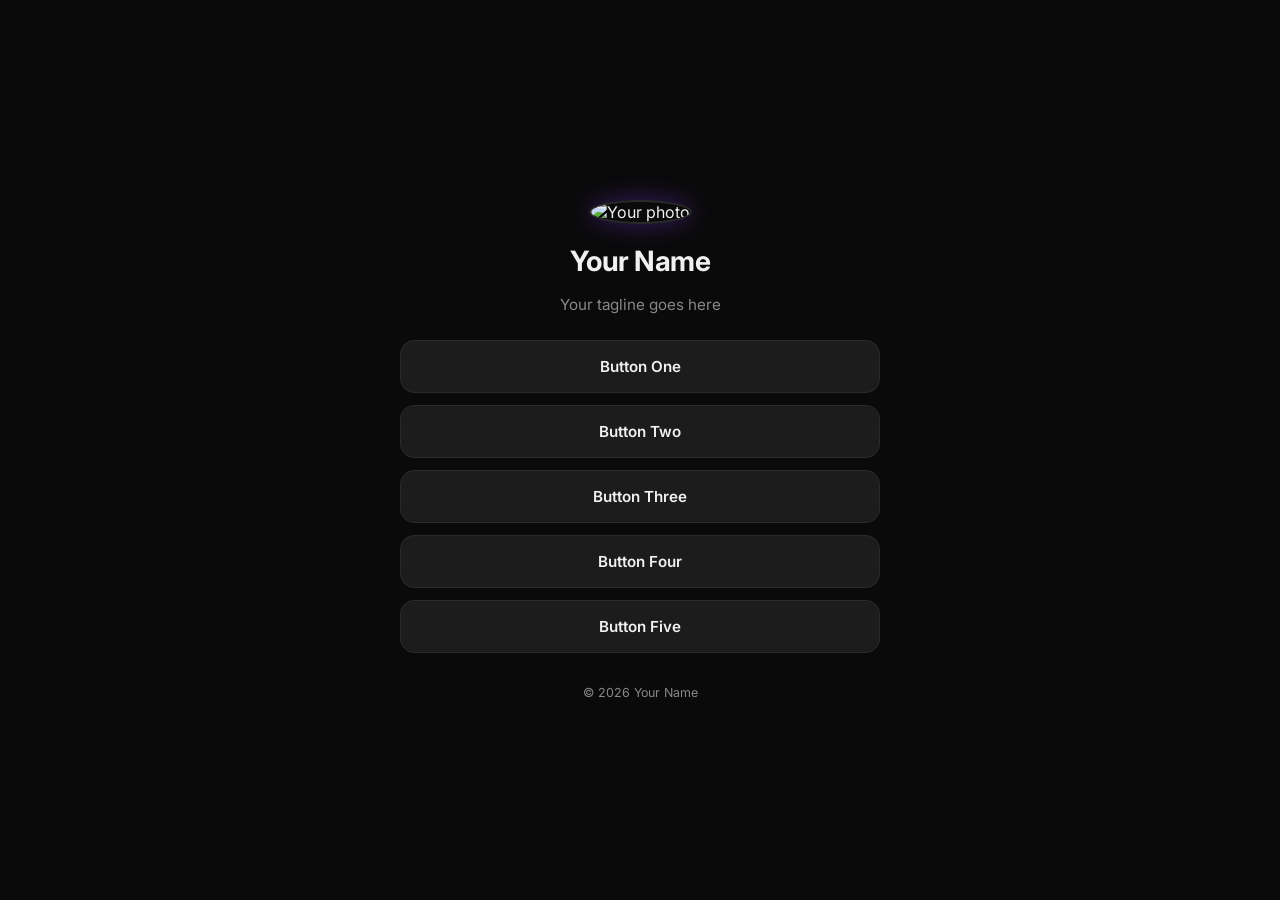
==== index.html @ f2e63030 "Add personal website with dark sleek design and placeholder buttons https://claude.ai/code/session_0" ====
<!DOCTYPE html>
<html lang="en">
<head>
  <meta charset="UTF-8" />
  <meta name="viewport" content="width=device-width, initial-scale=1.0" />
  <title>Your Name</title>
  <link rel="stylesheet" href="style.css" />
  <link rel="preconnect" href="https://fonts.googleapis.com" />
  <link rel="preconnect" href="https://fonts.gstatic.com" crossorigin />
  <link href="https://fonts.googleapis.com/css2?family=Inter:wght@400;600;700&display=swap" rel="stylesheet" />
</head>
<body>
  <div class="container">

    <!-- AVATAR: replace src with your photo URL -->
    <div class="avatar-wrapper">
      <img class="avatar" src="https://placehold.co/120x120/222/888?text=YOU" alt="Your photo" />
    </div>

    <!-- NAME: replace with your name -->
    <h1 class="name">Your Name</h1>

    <!-- TAGLINE: replace with your tagline -->
    <p class="tagline">Your tagline goes here</p>

    <!-- BUTTONS: update href and label for each button -->
    <nav class="links">
      <a class="btn" href="#">Button One</a>
      <a class="btn" href="#">Button Two</a>
      <a class="btn" href="#">Button Three</a>
      <a class="btn" href="#">Button Four</a>
      <a class="btn" href="#">Button Five</a>
    </nav>

    <!-- FOOTER: update with your info -->
    <footer class="footer">© 2026 Your Name</footer>

  </div>
</body>
</html>
---- style.css ----
*, *::before, *::after {
  box-sizing: border-box;
  margin: 0;
  padding: 0;
}

:root {
  --bg: #0a0a0a;
  --surface: #141414;
  --border: #2a2a2a;
  --text-primary: #f0f0f0;
  --text-secondary: #888;
  --accent: #7c3aed;
  --accent-glow: rgba(124, 58, 237, 0.4);
  --btn-bg: #1c1c1c;
  --btn-hover-bg: #242424;
  --radius: 14px;
  --transition: 0.2s ease;
}

body {
  background-color: var(--bg);
  color: var(--text-primary);
  font-family: 'Inter', sans-serif;
  min-height: 100vh;
  display: flex;
  align-items: center;
  justify-content: center;
  padding: 24px;
}

.container {
  display: flex;
  flex-direction: column;
  align-items: center;
  width: 100%;
  max-width: 480px;
  gap: 16px;
}

/* Avatar */
.avatar-wrapper {
  margin-bottom: 4px;
}

.avatar {
  width: 100px;
  height: 100px;
  border-radius: 50%;
  border: 2px solid var(--border);
  object-fit: cover;
  box-shadow: 0 0 24px var(--accent-glow);
}

/* Name */
.name {
  font-size: 1.75rem;
  font-weight: 700;
  letter-spacing: -0.5px;
  color: var(--text-primary);
  text-align: center;
}

/* Tagline */
.tagline {
  font-size: 0.95rem;
  color: var(--text-secondary);
  text-align: center;
  max-width: 320px;
  line-height: 1.5;
  margin-bottom: 8px;
}

/* Buttons */
.links {
  display: flex;
  flex-direction: column;
  gap: 12px;
  width: 100%;
}

.btn {
  display: flex;
  align-items: center;
  justify-content: center;
  width: 100%;
  padding: 16px 24px;
  background: var(--btn-bg);
  color: var(--text-primary);
  font-family: 'Inter', sans-serif;
  font-size: 0.95rem;
  font-weight: 600;
  text-decoration: none;
  border-radius: var(--radius);
  border: 1px solid var(--border);
  cursor: pointer;
  transition: background var(--transition), border-color var(--transition), box-shadow var(--transition), transform var(--transition);
}

.btn:hover {
  background: var(--btn-hover-bg);
  border-color: var(--accent);
  box-shadow: 0 0 16px var(--accent-glow);
  transform: translateY(-2px);
}

.btn:active {
  transform: translateY(0);
  box-shadow: none;
}

/* Footer */
.footer {
  margin-top: 16px;
  font-size: 0.78rem;
  color: var(--text-secondary);
  text-align: center;
}

/* Mobile */
@media (max-width: 400px) {
  .name {
    font-size: 1.4rem;
  }
  .btn {
    padding: 14px 20px;
  }
}
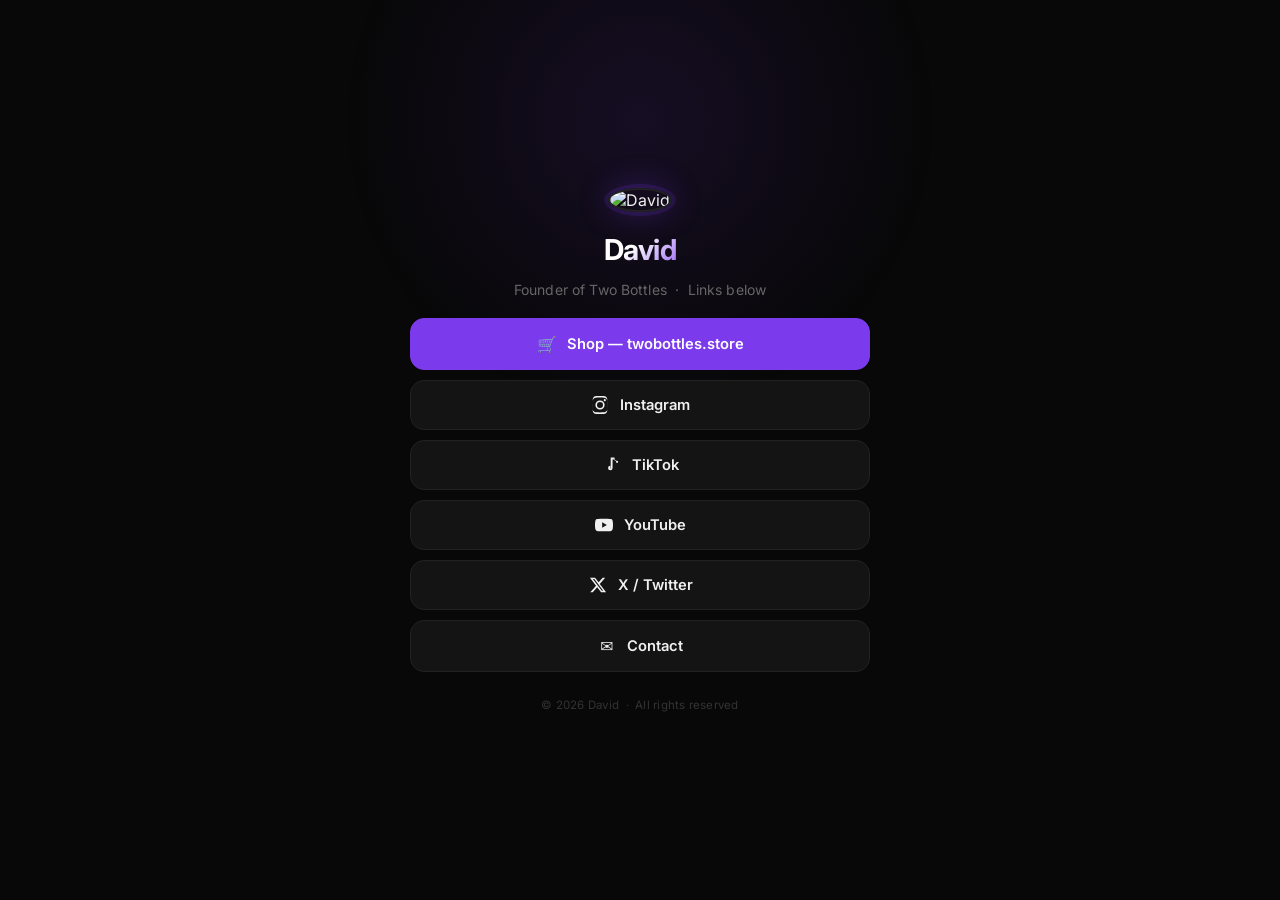
==== commit 38f0efc2: "Complete personal website with icons, social links, and polished dark theme https://claude.ai/code/s" ====
--- a/index.html
+++ b/index.html
@@ -3,38 +3,58 @@
 <head>
   <meta charset="UTF-8" />
   <meta name="viewport" content="width=device-width, initial-scale=1.0" />
-  <title>Your Name</title>
+  <title>David</title>
   <link rel="stylesheet" href="style.css" />
   <link rel="preconnect" href="https://fonts.googleapis.com" />
   <link rel="preconnect" href="https://fonts.gstatic.com" crossorigin />
-  <link href="https://fonts.googleapis.com/css2?family=Inter:wght@400;600;700&display=swap" rel="stylesheet" />
+  <link href="https://fonts.googleapis.com/css2?family=Inter:wght@400;500;600;700&display=swap" rel="stylesheet" />
 </head>
 <body>
   <div class="container">
 
-    <!-- AVATAR: replace src with your photo URL -->
     <div class="avatar-wrapper">
-      <img class="avatar" src="https://placehold.co/120x120/222/888?text=YOU" alt="Your photo" />
+      <!-- SWAP src with your photo URL -->
+      <img class="avatar" src="https://placehold.co/120x120/1a1a1a/888?text=D" alt="David" />
     </div>
 
-    <!-- NAME: replace with your name -->
-    <h1 class="name">Your Name</h1>
+    <h1 class="name">David</h1>
+    <p class="tagline">Founder of Two Bottles &nbsp;·&nbsp; Links below</p>
 
-    <!-- TAGLINE: replace with your tagline -->
-    <p class="tagline">Your tagline goes here</p>
-
-    <!-- BUTTONS: update href and label for each button -->
     <nav class="links">
-      <a class="btn" href="#">Button One</a>
-      <a class="btn" href="#">Button Two</a>
-      <a class="btn" href="#">Button Three</a>
-      <a class="btn" href="#">Button Four</a>
-      <a class="btn" href="#">Button Five</a>
+      <a class="btn btn-accent" href="https://twobottles.store" target="_blank" rel="noopener">
+        <span class="btn-icon">🛒</span> Shop — twobottles.store
+      </a>
+      <a class="btn" href="https://instagram.com/YOURUSERNAME" target="_blank" rel="noopener">
+        <span class="btn-icon">
+          <svg viewBox="0 0 24 24" fill="currentColor" width="18" height="18"><path d="M12 2.163c3.204 0 3.584.012 4.85.07 1.366.062 2.633.336 3.608 1.311.975.975 1.249 2.242 1.311 3.608.058 1.266.07 1.646.07 4.85s-.012 3.584-.07 4.85c-.062 1.366-.336 2.633-1.311 3.608-.975.975-2.242 1.249-3.608 1.311-1.266.058-1.646.07-4.85.07s-3.584-.012-4.85-.07c-1.366-.062-2.633-.336-3.608-1.311-.975-.975-1.249-2.242-1.311-3.608C2.175 15.584 2.163 15.204 2.163 12s.012-3.584.07-4.85c.062-1.366.336-2.633 1.311-3.608.975-.975 2.242-1.249 3.608-1.311C8.416 2.175 8.796 2.163 12 2.163zm0-2.163C8.741 0 8.333.014 7.053.072 5.775.131 4.602.425 3.635 1.392 2.668 2.359 2.374 3.532 2.315 4.81 2.257 6.09 2.243 6.498 2.243 12c0 5.502.014 5.91.072 7.19.059 1.278.353 2.451 1.32 3.418.967.967 2.14 1.261 3.418 1.32C8.333 23.986 8.741 24 12 24s3.667-.014 4.947-.072c1.278-.059 2.451-.353 3.418-1.32.967-.967 1.261-2.14 1.32-3.418.058-1.28.072-1.688.072-7.19 0-5.502-.014-5.91-.072-7.19-.059-1.278-.353-2.451-1.32-3.418C19.398.425 18.225.131 16.947.072 15.667.014 15.259 0 12 0zm0 5.838a6.162 6.162 0 1 0 0 12.324 6.162 6.162 0 0 0 0-12.324zm0 10.162a4 4 0 1 1 0-8 4 4 0 0 1 0 8zm6.406-11.845a1.44 1.44 0 1 0 0 2.881 1.44 1.44 0 0 0 0-2.881z"/></svg>
+        </span>
+        Instagram
+      </a>
+      <a class="btn" href="https://tiktok.com/@YOURUSERNAME" target="_blank" rel="noopener">
+        <span class="btn-icon">
+          <svg viewBox="0 0 24 24" fill="currentColor" width="18" height="18"><path d="M12.75 2h2.5A4.75 4.75 0 0 0 20 6.75V9h-2.5V6.75A2.25 2.25 0 0 1 15.25 4.5h-2.5V16a3 3 0 1 1-3-3v2.5a.5.5 0 1 0 .5.5V2h2.5z"/></svg>
+        </span>
+        TikTok
+      </a>
+      <a class="btn" href="https://youtube.com/@YOURUSERNAME" target="_blank" rel="noopener">
+        <span class="btn-icon">
+          <svg viewBox="0 0 24 24" fill="currentColor" width="18" height="18"><path d="M23.498 6.186a3.016 3.016 0 0 0-2.122-2.136C19.505 3.545 12 3.545 12 3.545s-7.505 0-9.377.505A3.017 3.017 0 0 0 .502 6.186C0 8.07 0 12 0 12s0 3.93.502 5.814a3.016 3.016 0 0 0 2.122 2.136c1.871.505 9.376.505 9.376.505s7.505 0 9.377-.505a3.015 3.015 0 0 0 2.122-2.136C24 15.93 24 12 24 12s0-3.93-.502-5.814zM9.545 15.568V8.432L15.818 12l-6.273 3.568z"/></svg>
+        </span>
+        YouTube
+      </a>
+      <a class="btn" href="https://x.com/YOURUSERNAME" target="_blank" rel="noopener">
+        <span class="btn-icon">
+          <svg viewBox="0 0 24 24" fill="currentColor" width="18" height="18"><path d="M18.244 2.25h3.308l-7.227 8.26 8.502 11.24H16.17l-5.214-6.817L4.99 21.75H1.68l7.73-8.835L1.254 2.25H8.08l4.713 6.231zm-1.161 17.52h1.833L7.084 4.126H5.117z"/></svg>
+        </span>
+        X / Twitter
+      </a>
+      <a class="btn" href="mailto:you@example.com">
+        <span class="btn-icon">✉️</span>
+        Contact
+      </a>
     </nav>
 
-    <!-- FOOTER: update with your info -->
-    <footer class="footer">© 2026 Your Name</footer>
-
+    <footer class="footer">© 2026 David &nbsp;·&nbsp; All rights reserved</footer>
   </div>
 </body>
 </html>
--- a/style.css
+++ b/style.css
@@ -5,77 +5,104 @@
 }
 
 :root {
-  --bg: #0a0a0a;
-  --surface: #141414;
-  --border: #2a2a2a;
-  --text-primary: #f0f0f0;
-  --text-secondary: #888;
+  --bg: #080808;
+  --surface: #111;
+  --border: #222;
+  --border-hover: #7c3aed;
+  --text: #f0f0f0;
+  --muted: #666;
   --accent: #7c3aed;
-  --accent-glow: rgba(124, 58, 237, 0.4);
-  --btn-bg: #1c1c1c;
-  --btn-hover-bg: #242424;
+  --accent-light: #9f6ef5;
+  --glow: rgba(124, 58, 237, 0.35);
+  --btn: #141414;
+  --btn-hover: #1c1c1c;
   --radius: 14px;
-  --transition: 0.2s ease;
+  --ease: cubic-bezier(0.4, 0, 0.2, 1);
 }
 
+html { scroll-behavior: smooth; }
+
 body {
-  background-color: var(--bg);
-  color: var(--text-primary);
-  font-family: 'Inter', sans-serif;
+  background: var(--bg);
+  color: var(--text);
+  font-family: 'Inter', system-ui, sans-serif;
   min-height: 100vh;
   display: flex;
   align-items: center;
   justify-content: center;
-  padding: 24px;
+  padding: 32px 20px;
+  -webkit-font-smoothing: antialiased;
+}
+
+/* subtle radial glow behind content */
+body::before {
+  content: '';
+  position: fixed;
+  top: -20%;
+  left: 50%;
+  transform: translateX(-50%);
+  width: 600px;
+  height: 600px;
+  background: radial-gradient(circle, rgba(124,58,237,0.12) 0%, transparent 70%);
+  pointer-events: none;
+  z-index: 0;
 }
 
 .container {
+  position: relative;
+  z-index: 1;
   display: flex;
   flex-direction: column;
   align-items: center;
   width: 100%;
-  max-width: 480px;
-  gap: 16px;
+  max-width: 460px;
+  gap: 14px;
 }
 
-/* Avatar */
+/* ── Avatar ── */
 .avatar-wrapper {
-  margin-bottom: 4px;
+  margin-bottom: 6px;
 }
 
 .avatar {
-  width: 100px;
-  height: 100px;
+  width: 96px;
+  height: 96px;
   border-radius: 50%;
+  object-fit: cover;
   border: 2px solid var(--border);
-  object-fit: cover;
-  box-shadow: 0 0 24px var(--accent-glow);
+  box-shadow: 0 0 0 4px rgba(124,58,237,0.15), 0 0 32px var(--glow);
+  transition: box-shadow 0.3s var(--ease);
 }
 
-/* Name */
-.name {
-  font-size: 1.75rem;
-  font-weight: 700;
-  letter-spacing: -0.5px;
-  color: var(--text-primary);
-  text-align: center;
+.avatar:hover {
+  box-shadow: 0 0 0 4px rgba(124,58,237,0.3), 0 0 48px var(--glow);
 }
 
-/* Tagline */
-.tagline {
-  font-size: 0.95rem;
-  color: var(--text-secondary);
+/* ── Name & tagline ── */
+.name {
+  font-size: 1.8rem;
+  font-weight: 700;
+  letter-spacing: -0.6px;
   text-align: center;
-  max-width: 320px;
-  line-height: 1.5;
-  margin-bottom: 8px;
+  background: linear-gradient(135deg, #fff 40%, var(--accent-light));
+  -webkit-background-clip: text;
+  -webkit-text-fill-color: transparent;
+  background-clip: text;
 }
 
-/* Buttons */
+.tagline {
+  font-size: 0.875rem;
+  color: var(--muted);
+  text-align: center;
+  letter-spacing: 0.01em;
+  margin-bottom: 6px;
+}
+
+/* ── Link buttons ── */
 .links {
   display: flex;
   flex-direction: column;
-  gap: 12px;
+  gap: 10px;
   width: 100%;
 }
 
@@ -83,24 +110,30 @@
   display: flex;
   align-items: center;
   justify-content: center;
+  gap: 10px;
   width: 100%;
-  padding: 16px 24px;
-  background: var(--btn-bg);
-  color: var(--text-primary);
-  font-family: 'Inter', sans-serif;
-  font-size: 0.95rem;
+  padding: 15px 22px;
+  background: var(--btn);
+  color: var(--text);
+  font-family: inherit;
+  font-size: 0.92rem;
   font-weight: 600;
   text-decoration: none;
   border-radius: var(--radius);
   border: 1px solid var(--border);
   cursor: pointer;
-  transition: background var(--transition), border-color var(--transition), box-shadow var(--transition), transform var(--transition);
+  transition:
+    background 0.18s var(--ease),
+    border-color 0.18s var(--ease),
+    box-shadow 0.18s var(--ease),
+    transform 0.18s var(--ease);
+  user-select: none;
 }
 
 .btn:hover {
-  background: var(--btn-hover-bg);
-  border-color: var(--accent);
-  box-shadow: 0 0 16px var(--accent-glow);
+  background: var(--btn-hover);
+  border-color: var(--border-hover);
+  box-shadow: 0 0 20px var(--glow);
   transform: translateY(-2px);
 }
 
@@ -109,20 +142,39 @@
   box-shadow: none;
 }
 
-/* Footer */
-.footer {
-  margin-top: 16px;
-  font-size: 0.78rem;
-  color: var(--text-secondary);
-  text-align: center;
+/* accent / primary button */
+.btn-accent {
+  background: var(--accent);
+  border-color: var(--accent);
+  color: #fff;
 }
 
-/* Mobile */
-@media (max-width: 400px) {
-  .name {
-    font-size: 1.4rem;
-  }
-  .btn {
-    padding: 14px 20px;
-  }
+.btn-accent:hover {
+  background: var(--accent-light);
+  border-color: var(--accent-light);
+  box-shadow: 0 0 28px var(--glow);
 }
+
+.btn-icon {
+  display: flex;
+  align-items: center;
+  flex-shrink: 0;
+  width: 20px;
+  justify-content: center;
+  font-size: 1rem;
+}
+
+/* ── Footer ── */
+.footer {
+  margin-top: 12px;
+  font-size: 0.72rem;
+  color: #333;
+  text-align: center;
+  letter-spacing: 0.02em;
+}
+
+/* ── Mobile ── */
+@media (max-width: 420px) {
+  .name { font-size: 1.5rem; }
+  .btn  { padding: 13px 18px; font-size: 0.88rem; }
+}
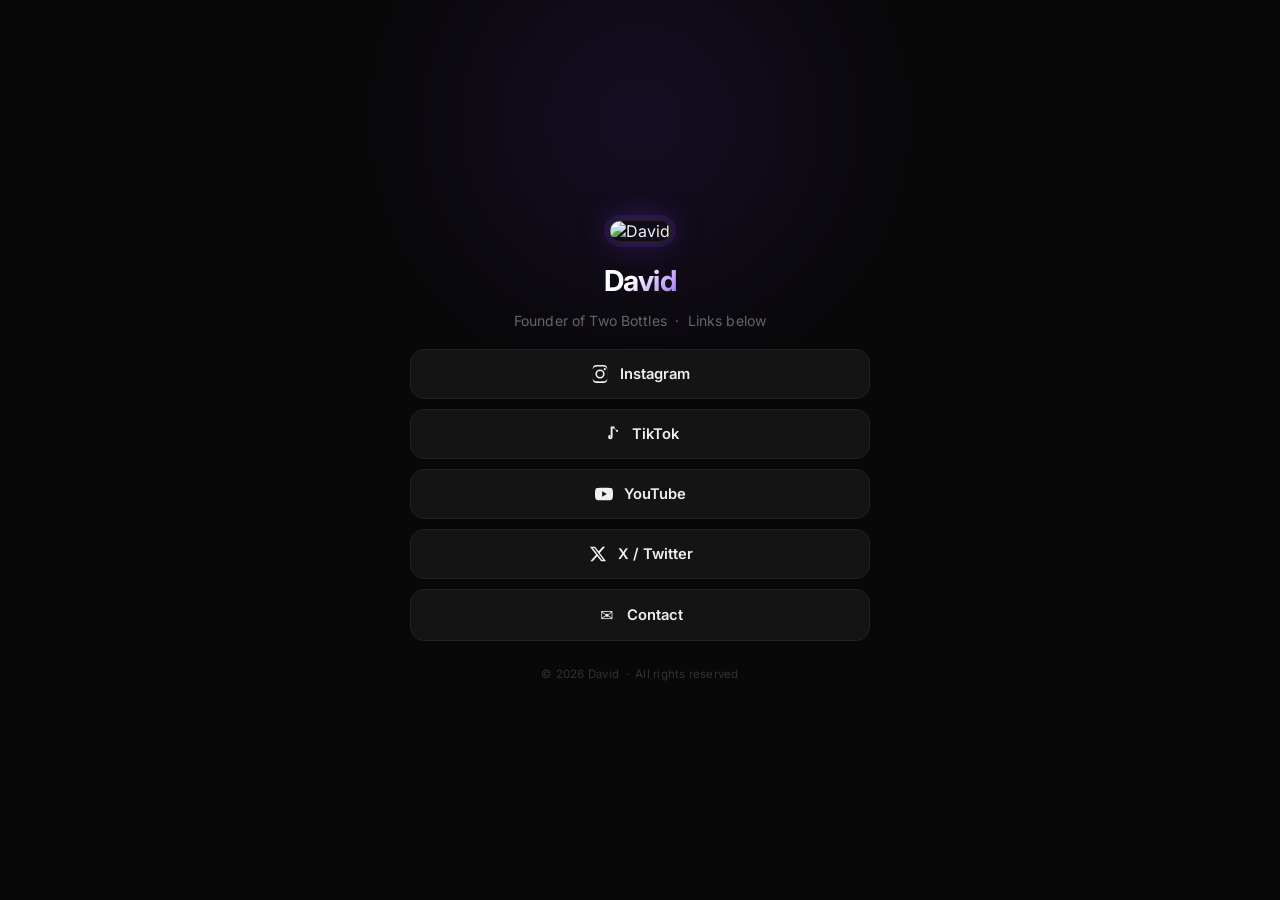
==== commit 8204904c: "Remove store button and make avatar square https://claude.ai/code/session_015cv5XWzKfAwBvfSPA8YcPV" ====
--- a/index.html
+++ b/index.html
@@ -21,9 +21,6 @@
     <p class="tagline">Founder of Two Bottles &nbsp;·&nbsp; Links below</p>
 
     <nav class="links">
-      <a class="btn btn-accent" href="https://twobottles.store" target="_blank" rel="noopener">
-        <span class="btn-icon">🛒</span> Shop — twobottles.store
-      </a>
       <a class="btn" href="https://instagram.com/YOURUSERNAME" target="_blank" rel="noopener">
         <span class="btn-icon">
           <svg viewBox="0 0 24 24" fill="currentColor" width="18" height="18"><path d="M12 2.163c3.204 0 3.584.012 4.85.07 1.366.062 2.633.336 3.608 1.311.975.975 1.249 2.242 1.311 3.608.058 1.266.07 1.646.07 4.85s-.012 3.584-.07 4.85c-.062 1.366-.336 2.633-1.311 3.608-.975.975-2.242 1.249-3.608 1.311-1.266.058-1.646.07-4.85.07s-3.584-.012-4.85-.07c-1.366-.062-2.633-.336-3.608-1.311-.975-.975-1.249-2.242-1.311-3.608C2.175 15.584 2.163 15.204 2.163 12s.012-3.584.07-4.85c.062-1.366.336-2.633 1.311-3.608.975-.975 2.242-1.249 3.608-1.311C8.416 2.175 8.796 2.163 12 2.163zm0-2.163C8.741 0 8.333.014 7.053.072 5.775.131 4.602.425 3.635 1.392 2.668 2.359 2.374 3.532 2.315 4.81 2.257 6.09 2.243 6.498 2.243 12c0 5.502.014 5.91.072 7.19.059 1.278.353 2.451 1.32 3.418.967.967 2.14 1.261 3.418 1.32C8.333 23.986 8.741 24 12 24s3.667-.014 4.947-.072c1.278-.059 2.451-.353 3.418-1.32.967-.967 1.261-2.14 1.32-3.418.058-1.28.072-1.688.072-7.19 0-5.502-.014-5.91-.072-7.19-.059-1.278-.353-2.451-1.32-3.418C19.398.425 18.225.131 16.947.072 15.667.014 15.259 0 12 0zm0 5.838a6.162 6.162 0 1 0 0 12.324 6.162 6.162 0 0 0 0-12.324zm0 10.162a4 4 0 1 1 0-8 4 4 0 0 1 0 8zm6.406-11.845a1.44 1.44 0 1 0 0 2.881 1.44 1.44 0 0 0 0-2.881z"/></svg>
--- a/style.css
+++ b/style.css
@@ -67,7 +67,7 @@
 .avatar {
   width: 96px;
   height: 96px;
-  border-radius: 50%;
+  border-radius: 12px;
   object-fit: cover;
   border: 2px solid var(--border);
   box-shadow: 0 0 0 4px rgba(124,58,237,0.15), 0 0 32px var(--glow);
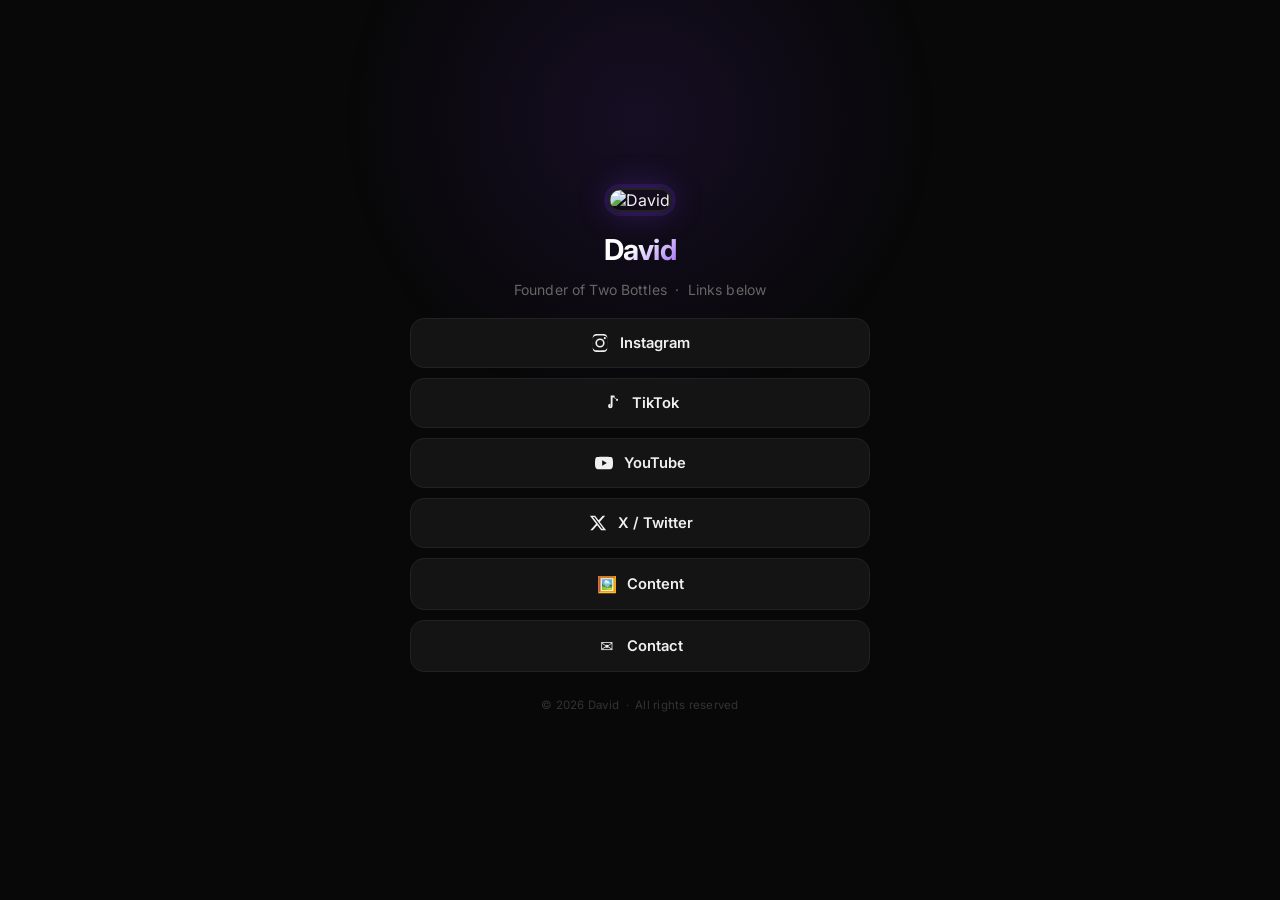
==== commit 26af7b05: "Add Content page with photo grid placeholders and button on home https://claude.ai/code/session_015c" ====
--- a/index.html
+++ b/index.html
@@ -45,6 +45,10 @@
         </span>
         X / Twitter
       </a>
+      <a class="btn" href="content.html">
+        <span class="btn-icon">🖼️</span>
+        Content
+      </a>
       <a class="btn" href="mailto:you@example.com">
         <span class="btn-icon">✉️</span>
         Contact
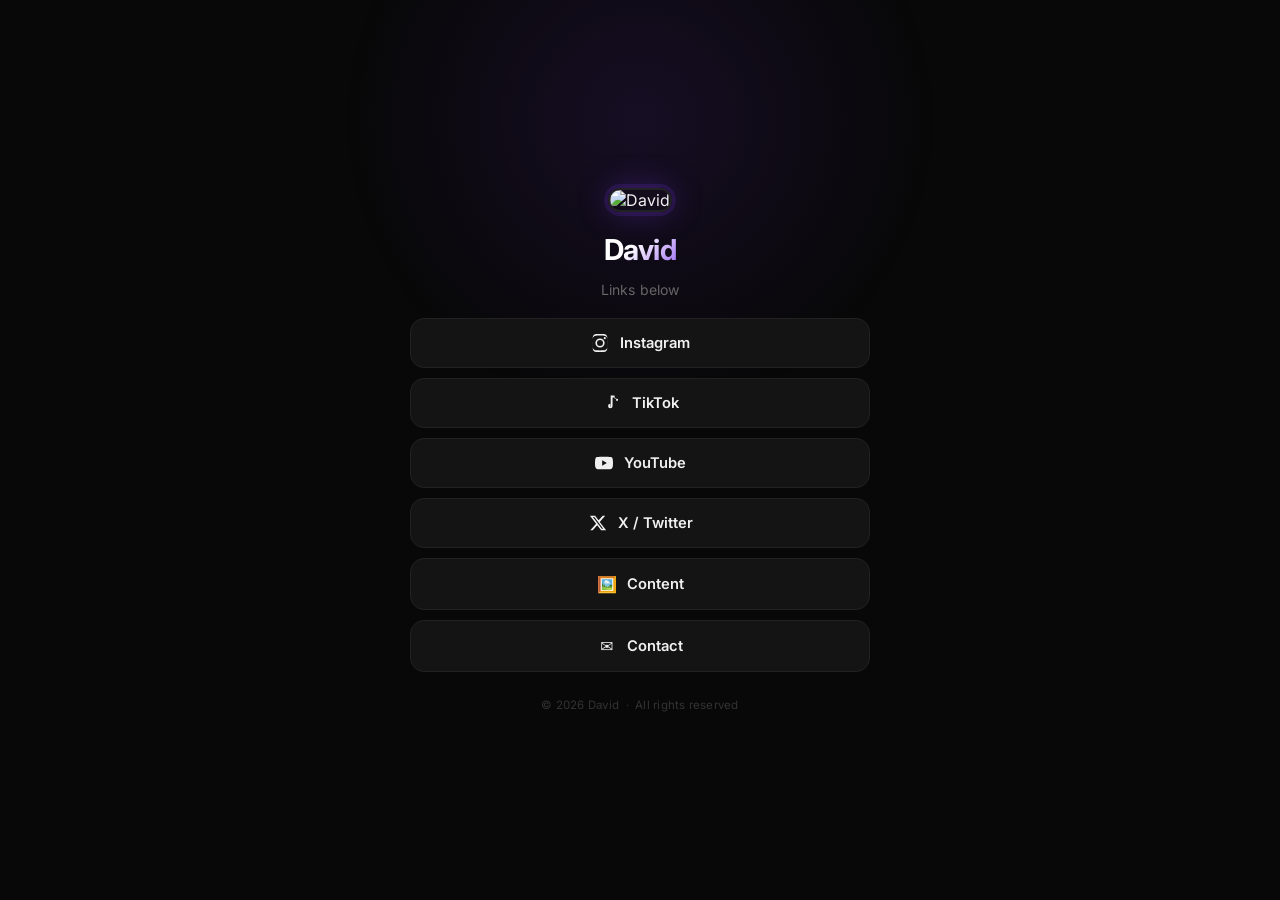
==== commit 02dc59a5: "Remove founder tagline https://claude.ai/code/session_015cv5XWzKfAwBvfSPA8YcPV" ====
--- a/index.html
+++ b/index.html
@@ -18,7 +18,7 @@
     </div>
 
     <h1 class="name">David</h1>
-    <p class="tagline">Founder of Two Bottles &nbsp;·&nbsp; Links below</p>
+    <p class="tagline">Links below</p>
 
     <nav class="links">
       <a class="btn" href="https://instagram.com/YOURUSERNAME" target="_blank" rel="noopener">
